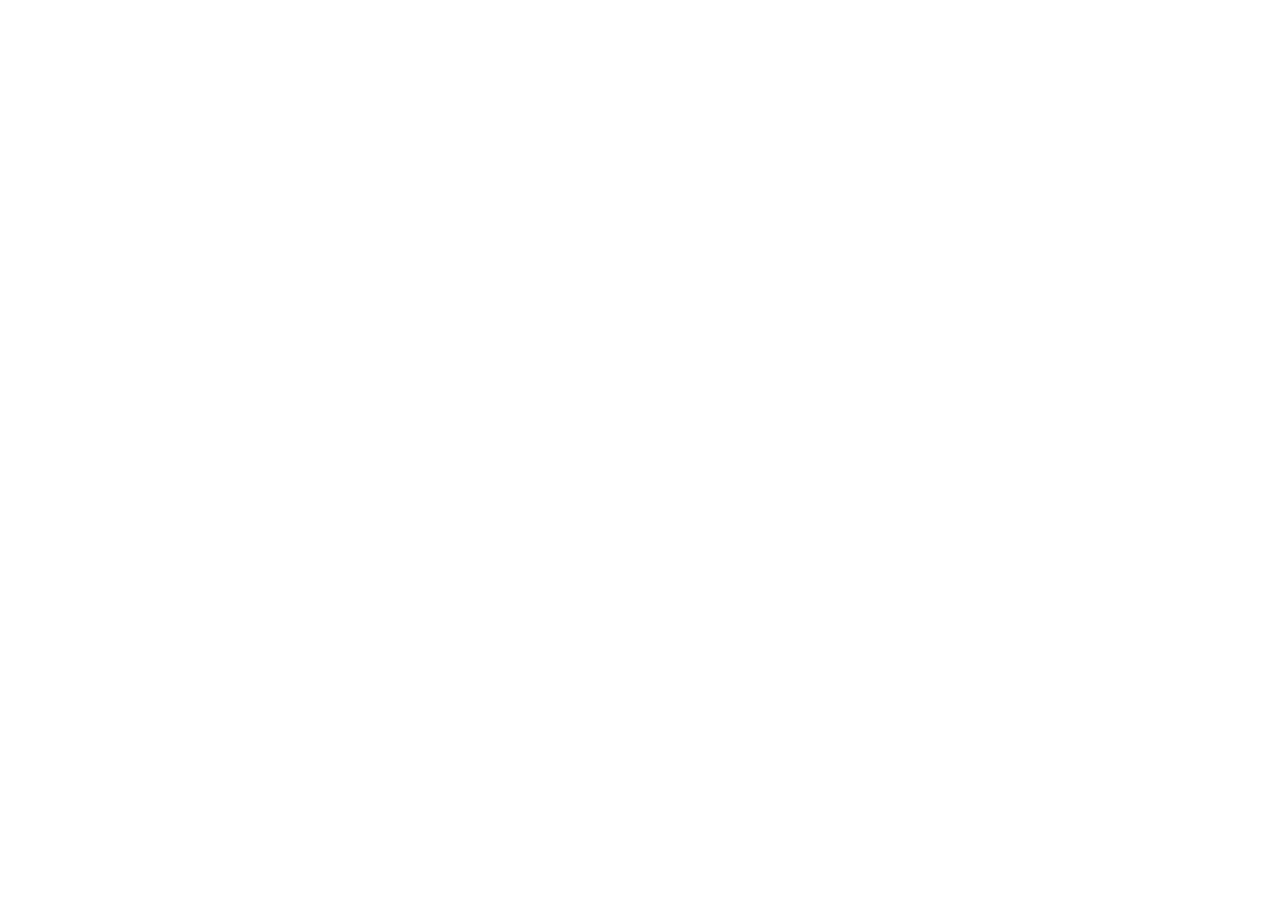
==== InformationPage/Info.html @ 8871de59 "chore: add initial code for Info.html" ====
<!DOCTYPE html>
<html>
    <head>
        <meta charset="utf-8">
        <link rel = "stylesheet" href="Info.css">
    </head>
    <body>
        
        <script src="Info.js"></script>
    </body>
</html>
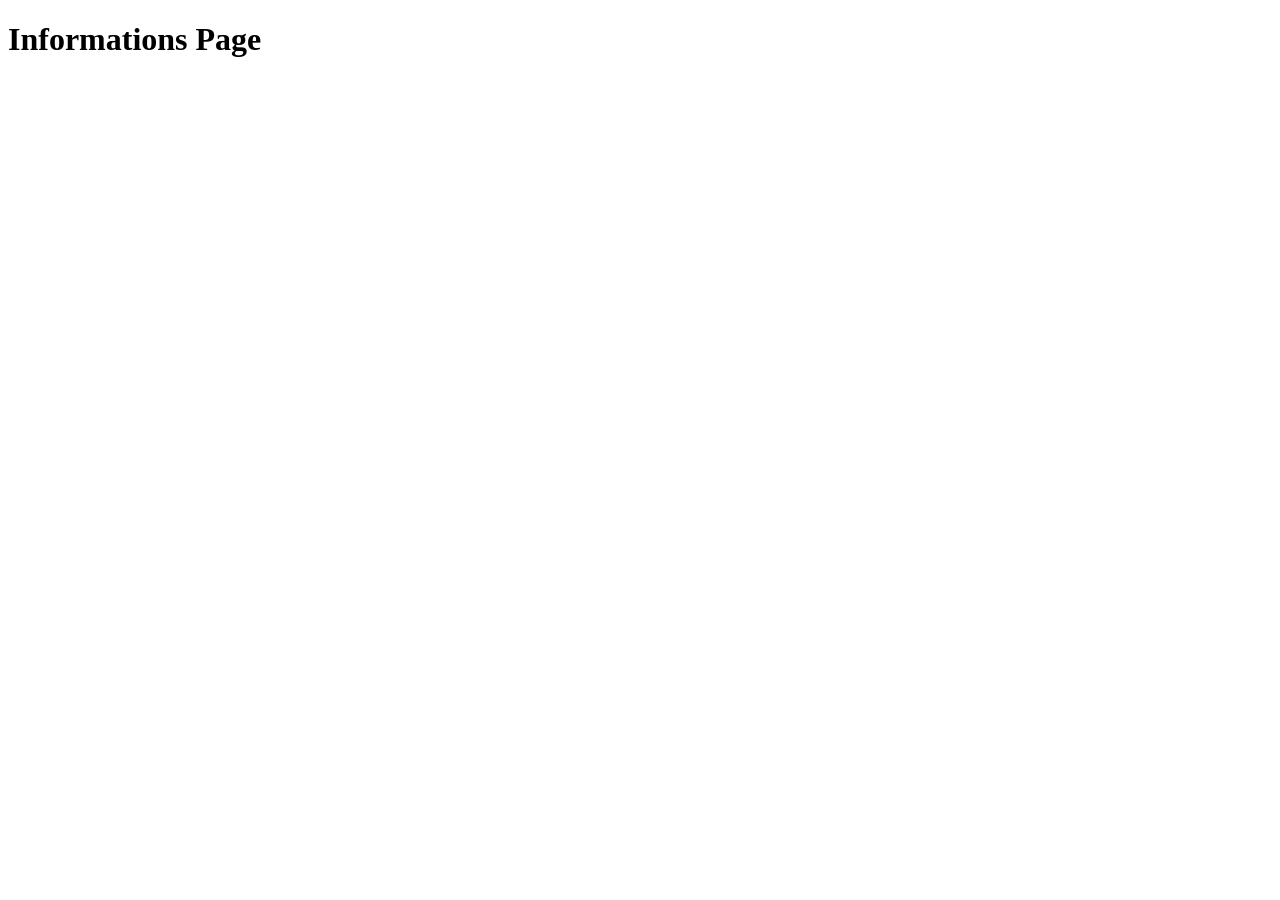
==== commit 85eb4b7f: "feat: added a title to informations page" ====
--- a/InformationPage/Info.html
+++ b/InformationPage/Info.html
@@ -5,7 +5,8 @@
         <link rel = "stylesheet" href="Info.css">
     </head>
     <body>
-        
+        <h1>Informations Page</h1>
+        <p></p>
         <script src="Info.js"></script>
     </body>
 </html>
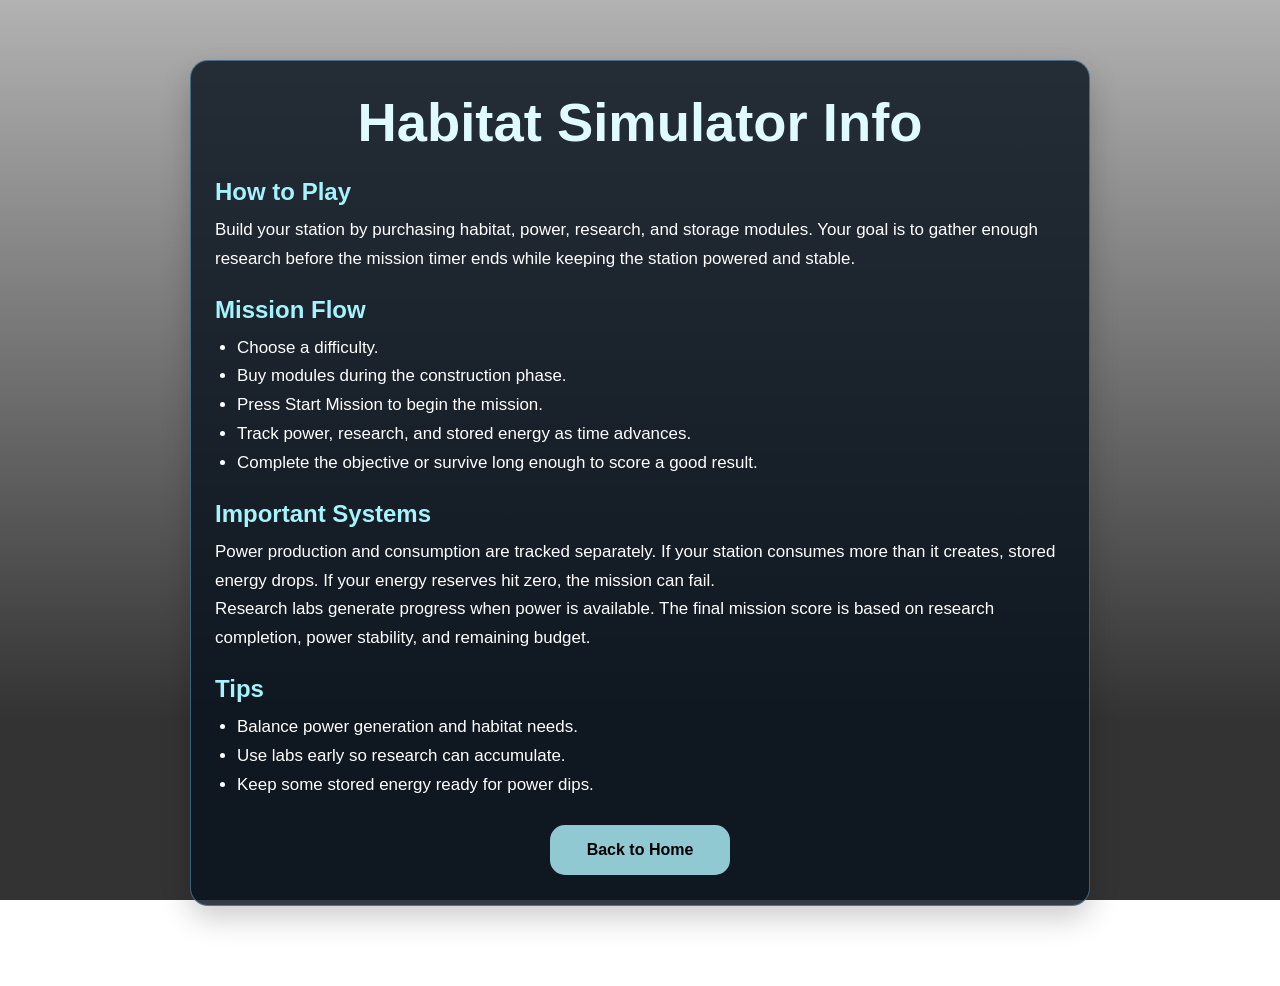
==== commit 7ace5772: "Stuff idk what hapepend" ====
--- a/InformationPage/Info.html
+++ b/InformationPage/Info.html
@@ -2,11 +2,37 @@
 <html>
     <head>
         <meta charset="utf-8">
-        <link rel = "stylesheet" href="Info.css">
+        <link rel="stylesheet" href="Info.css">
     </head>
     <body>
-        <h1>Informations Page</h1>
-        <p></p>
+        <div class="panel">
+            <h1>Habitat Simulator Info</h1>
+
+            <h2>How to Play</h2>
+            <p>Build your station by purchasing habitat, power, research, and storage modules. Your goal is to gather enough research before the mission timer ends while keeping the station powered and stable.</p>
+
+            <h2>Mission Flow</h2>
+            <ul>
+                <li>Choose a difficulty.</li>
+                <li>Buy modules during the construction phase.</li>
+                <li>Press Start Mission to begin the mission.</li>
+                <li>Track power, research, and stored energy as time advances.</li>
+                <li>Complete the objective or survive long enough to score a good result.</li>
+            </ul>
+
+            <h2>Important Systems</h2>
+            <p>Power production and consumption are tracked separately. If your station consumes more than it creates, stored energy drops. If your energy reserves hit zero, the mission can fail.</p>
+            <p>Research labs generate progress when power is available. The final mission score is based on research completion, power stability, and remaining budget.</p>
+
+            <h2>Tips</h2>
+            <ul>
+                <li>Balance power generation and habitat needs.</li>
+                <li>Use labs early so research can accumulate.</li>
+                <li>Keep some stored energy ready for power dips.</li>
+            </ul>
+
+            <button onclick="window.location.href='../index.html';">Back to Home</button>
+        </div>
         <script src="Info.js"></script>
     </body>
 </html>
--- a/InformationPage/Info.css
+++ b/InformationPage/Info.css
@@ -0,0 +1,68 @@
+* {
+    padding: 0;
+    margin: 0;
+    box-sizing: border-box;
+    font-family: Arial, Helvetica, sans-serif;
+    color: white;
+}
+
+body {
+    background-image: linear-gradient(to bottom, rgba(0, 0, 0, 0.3) 0%, rgba(0, 0, 0, 0.8) 80%), url('../Pictures/SpacePic2.jpg');
+    background-size: cover;
+    background-position: center;
+    background-attachment: fixed;
+    min-height: 100vh;
+    padding: 60px 20px 80px;
+}
+
+.panel {
+    max-width: 900px;
+    margin: 0 auto;
+    background: rgba(8, 18, 29, 0.82);
+    border: 1px solid rgba(125, 211, 252, 0.4);
+    border-radius: 18px;
+    padding: 30px 24px;
+    box-shadow: 0 12px 30px rgba(0, 0, 0, 0.2);
+}
+
+h1 {
+    text-align: center;
+    font-size: clamp(2.2rem, 5vw, 3.4rem);
+    margin-bottom: 24px;
+    color: #dffbff;
+}
+
+h2 {
+    margin-top: 22px;
+    margin-bottom: 10px;
+    color: #a5f3fc;
+}
+
+p, li {
+    line-height: 1.7;
+    font-size: 1.06rem;
+}
+
+ul {
+    margin-left: 22px;
+    margin-top: 8px;
+}
+
+button {
+    display: block;
+    margin: 26px auto 0;
+    width: 180px;
+    height: 50px;
+    border: none;
+    border-radius: 15px;
+    background: rgba(177, 246, 255, 0.8);
+    color: black;
+    font-size: 1rem;
+    font-weight: bold;
+    cursor: pointer;
+}
+
+button:hover {
+    background: rgba(207, 251, 255, 0.95);
+    color: white;
+}
